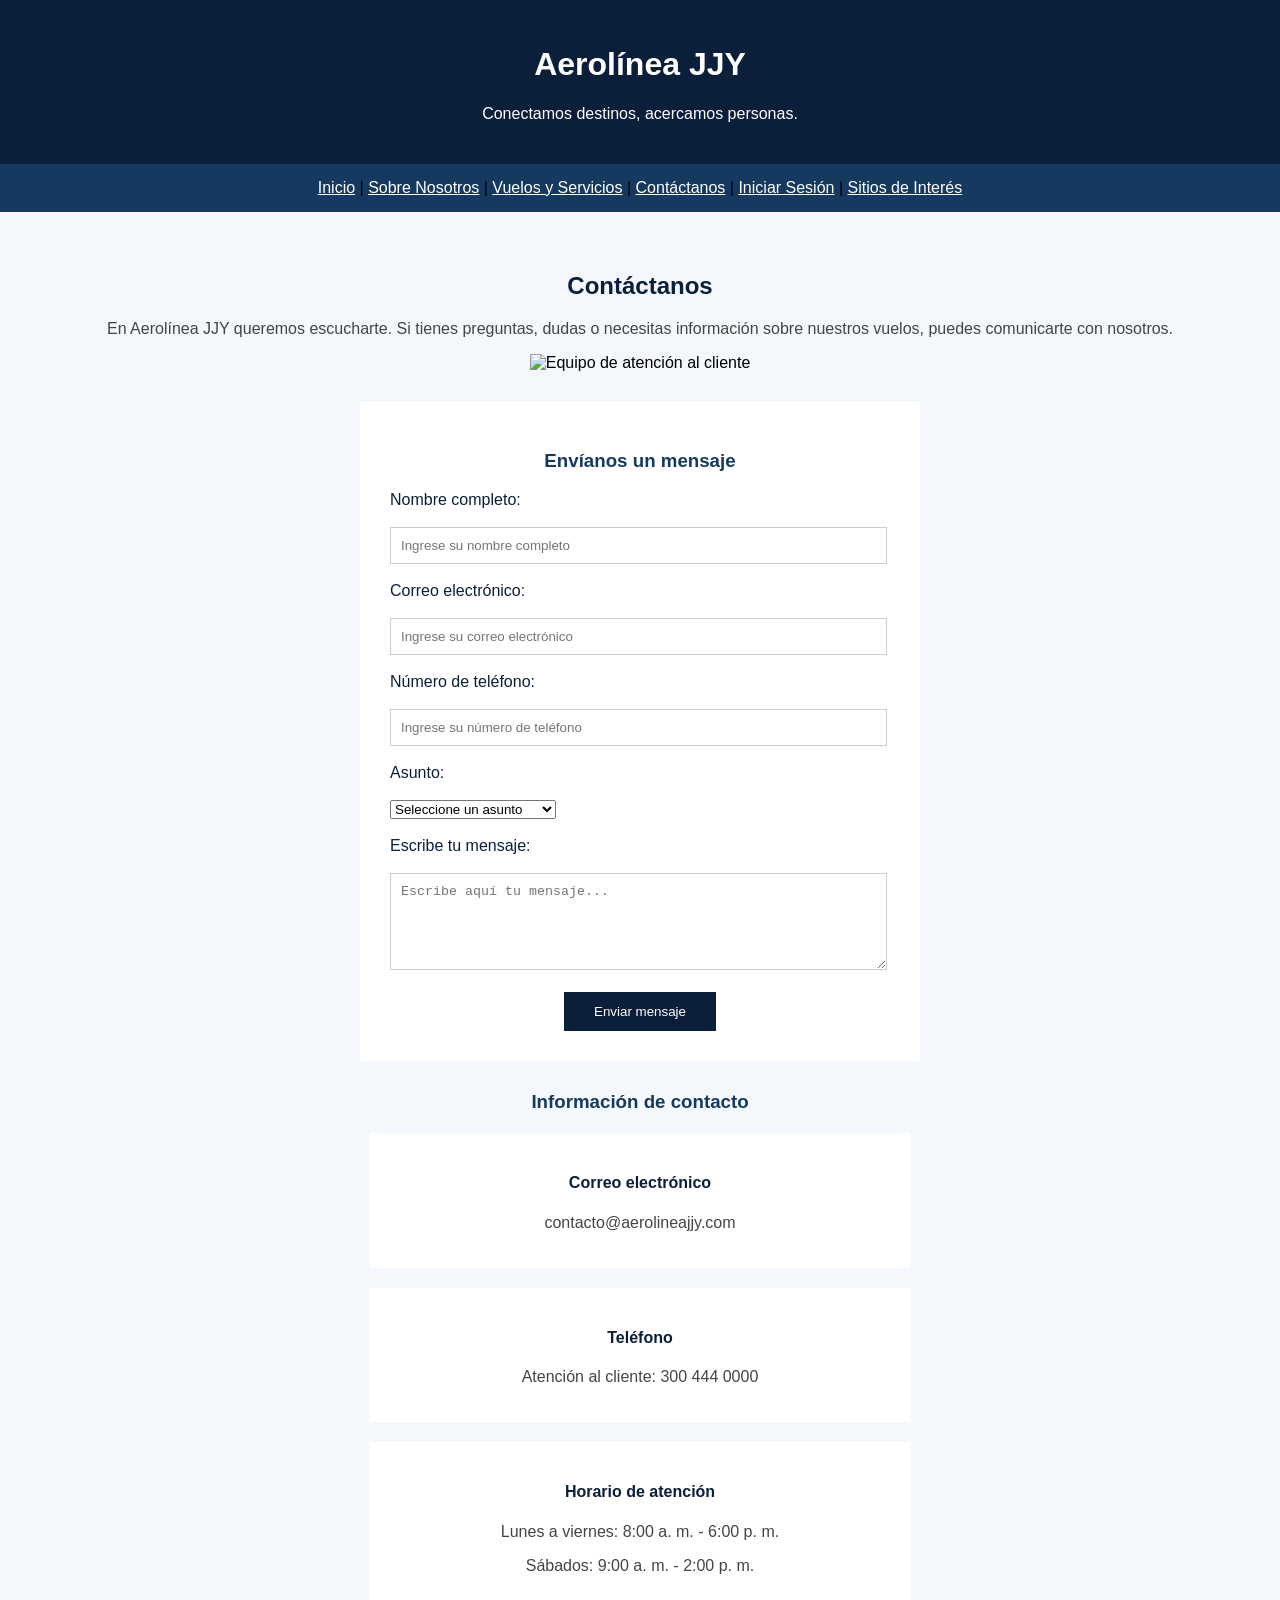
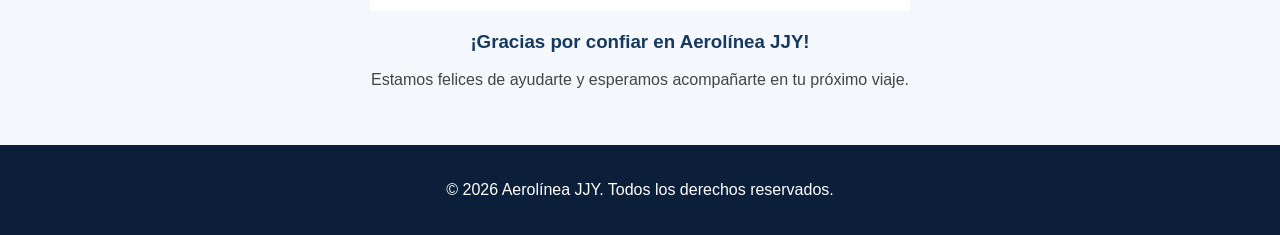
==== contacto.html @ 995bc435 "subir archivos html" ====
<!DOCTYPE html>
<html lang="es">

<head>
    <meta charset="UTF-8">
    <meta name="viewport" content="width=device-width, initial-scale=1.0">
    <title>Contáctanos - Aerolínea JJY</title>
</head>

<body style="margin: 0; font-family: Arial; background-color: #F4F7FB;">

    <!-- ENCABEZADO -->
    <header style="background-color: #0B1F3A; color: white; text-align: center; padding: 25px;">

        <h1>Aerolínea JJY</h1>
        <p>Conectamos destinos, acercamos personas.</p>

    </header>

    <!-- MENU DE NAVEGACION -->
    <nav style="background-color: #163A5F; text-align: center; padding: 15px;">

        <a href="index.html" style="color: white;">Inicio</a> |
        <a href="nosotros.html" style="color: white;">Sobre Nosotros</a> |
        <a href="servicios.html" style="color: white;">Vuelos y Servicios</a> |
        <a href="contacto.html" style="color: white;">Contáctanos</a> |
        <a href="login.html" style="color: white;">Iniciar Sesión</a> |
        <a href="sitios.html" style="color: white;">Sitios de Interés</a>

    </nav>

    <!-- CONTENIDO PRINCIPAL -->
    <main style="padding: 40px 20px; text-align: center;">

        <h2 style="color: #0B1F3A;">Contáctanos</h2>

        <p style="color: #444;">
            En Aerolínea JJY queremos escucharte.
            Si tienes preguntas, dudas o necesitas información sobre nuestros vuelos,
            puedes comunicarte con nosotros.
        </p>

        <!-- IMAGEN DE CONTACTO -->
        <section>

            <img
                src="https://assets.ibm.com/is/image/ibm/for_stock-33?dpr=on%2C1&fit=fit%2C1&wid=1536&hei=1024"
                alt="Equipo de atención al cliente"
                width="350"
            >

        </section>

        <!-- FORMULARIO DE CONTACTO -->
        <section style="background-color: white; max-width: 500px; margin: 30px auto; padding: 30px; text-align: left;">

            <h3 style="color: #163A5F; text-align: center;">
                Envíanos un mensaje
            </h3>

            <form action="#" method="post">

                <label for="nombre" style="color: #0B1F3A;">
                    Nombre completo:
                </label>

                <br><br>

                <input
                    type="text"
                    id="nombre"
                    name="nombre"
                    placeholder="Ingrese su nombre completo"
                    required
                    style="width: 95%; padding: 10px; border: 1px solid #ccc;"
                >

                <br><br>

                <label for="correo" style="color: #0B1F3A;">
                    Correo electrónico:
                </label>

                <br><br>

                <input
                    type="email"
                    id="correo"
                    name="correo"
                    placeholder="Ingrese su correo electrónico"
                    required
                    style="width: 95%; padding: 10px; border: 1px solid #ccc;"
                >

                <br><br>

                <label for="telefono" style="color: #0B1F3A;">
                    Número de teléfono:
                </label>

                <br><br>

                <input
                    type="tel"
                    id="telefono"
                    name="telefono"
                    placeholder="Ingrese su número de teléfono"
                    style="width: 95%; padding: 10px; border: 1px solid #ccc;"
                >

                <br><br>

                <label for="asunto" style="color: #0B1F3A;">
                    Asunto:
                </label>

                <br><br>

                <select id="asunto" name="asunto" required>

                    <option value="">Seleccione un asunto</option>
                    <option value="informacion">Información de vuelos</option>
                    <option value="reservas">Reservas</option>
                    <option value="equipaje">Consulta sobre equipaje</option>
                    <option value="reclamos">Quejas y reclamos</option>
                    <option value="otros">Otros</option>

                </select>

                <br><br>

                <label for="mensaje" style="color: #0B1F3A;">
                    Escribe tu mensaje:
                </label>

                <br><br>

                <textarea
                    id="mensaje"
                    name="mensaje"
                    rows="5"
                    placeholder="Escribe aquí tu mensaje..."
                    required
                    style="width: 95%; padding: 10px; border: 1px solid #ccc;"
                ></textarea>

                <br><br>

                <div style="text-align: center;">

                    <button
                        type="submit"
                        style="background-color: #0B1F3A; color: white; padding: 12px 30px; border: none; cursor: pointer;"
                    >
                        Enviar mensaje
                    </button>

                </div>

            </form>

        </section>

        <!-- INFORMACION DE CONTACTO -->
        <section>

            <h3 style="color: #163A5F;">Información de contacto</h3>

            <article style="background-color: white; max-width: 500px; margin: 20px auto; padding: 20px;">

                <h4 style="color: #0B1F3A;">Correo electrónico</h4>

                <p style="color: #444;">
                    contacto@aerolineajjy.com
                </p>

            </article>

            <article style="background-color: white; max-width: 500px; margin: 20px auto; padding: 20px;">

                <h4 style="color: #0B1F3A;">Teléfono</h4>

                <p style="color: #444;">
                    Atención al cliente: 300 444 0000
                </p>

            </article>

            <article style="background-color: white; max-width: 500px; margin: 20px auto; padding: 20px;">

                <h4 style="color: #0B1F3A;">Horario de atención</h4>

                <p style="color: #444;">
                    Lunes a viernes: 8:00 a. m. - 6:00 p. m.
                </p>

                <p style="color: #444;">
                    Sábados: 9:00 a. m. - 2:00 p. m.
                </p>

            </article>

        </section>

        <!-- DESPEDIDA -->
        <section>

            <h3 style="color: #163A5F;">
                ¡Gracias por confiar en Aerolínea JJY!
            </h3>

            <p style="color: #444;">
                Estamos felices de ayudarte y esperamos acompañarte
                en tu próximo viaje.
            </p>

        </section>

    </main>

    <!-- PIE DE PAGINA -->
    <footer style="background-color: #0B1F3A; color: white; text-align: center; padding: 20px;">

        <p>&copy; 2026 Aerolínea JJY. Todos los derechos reservados.</p>

    </footer>

</body>
</html>
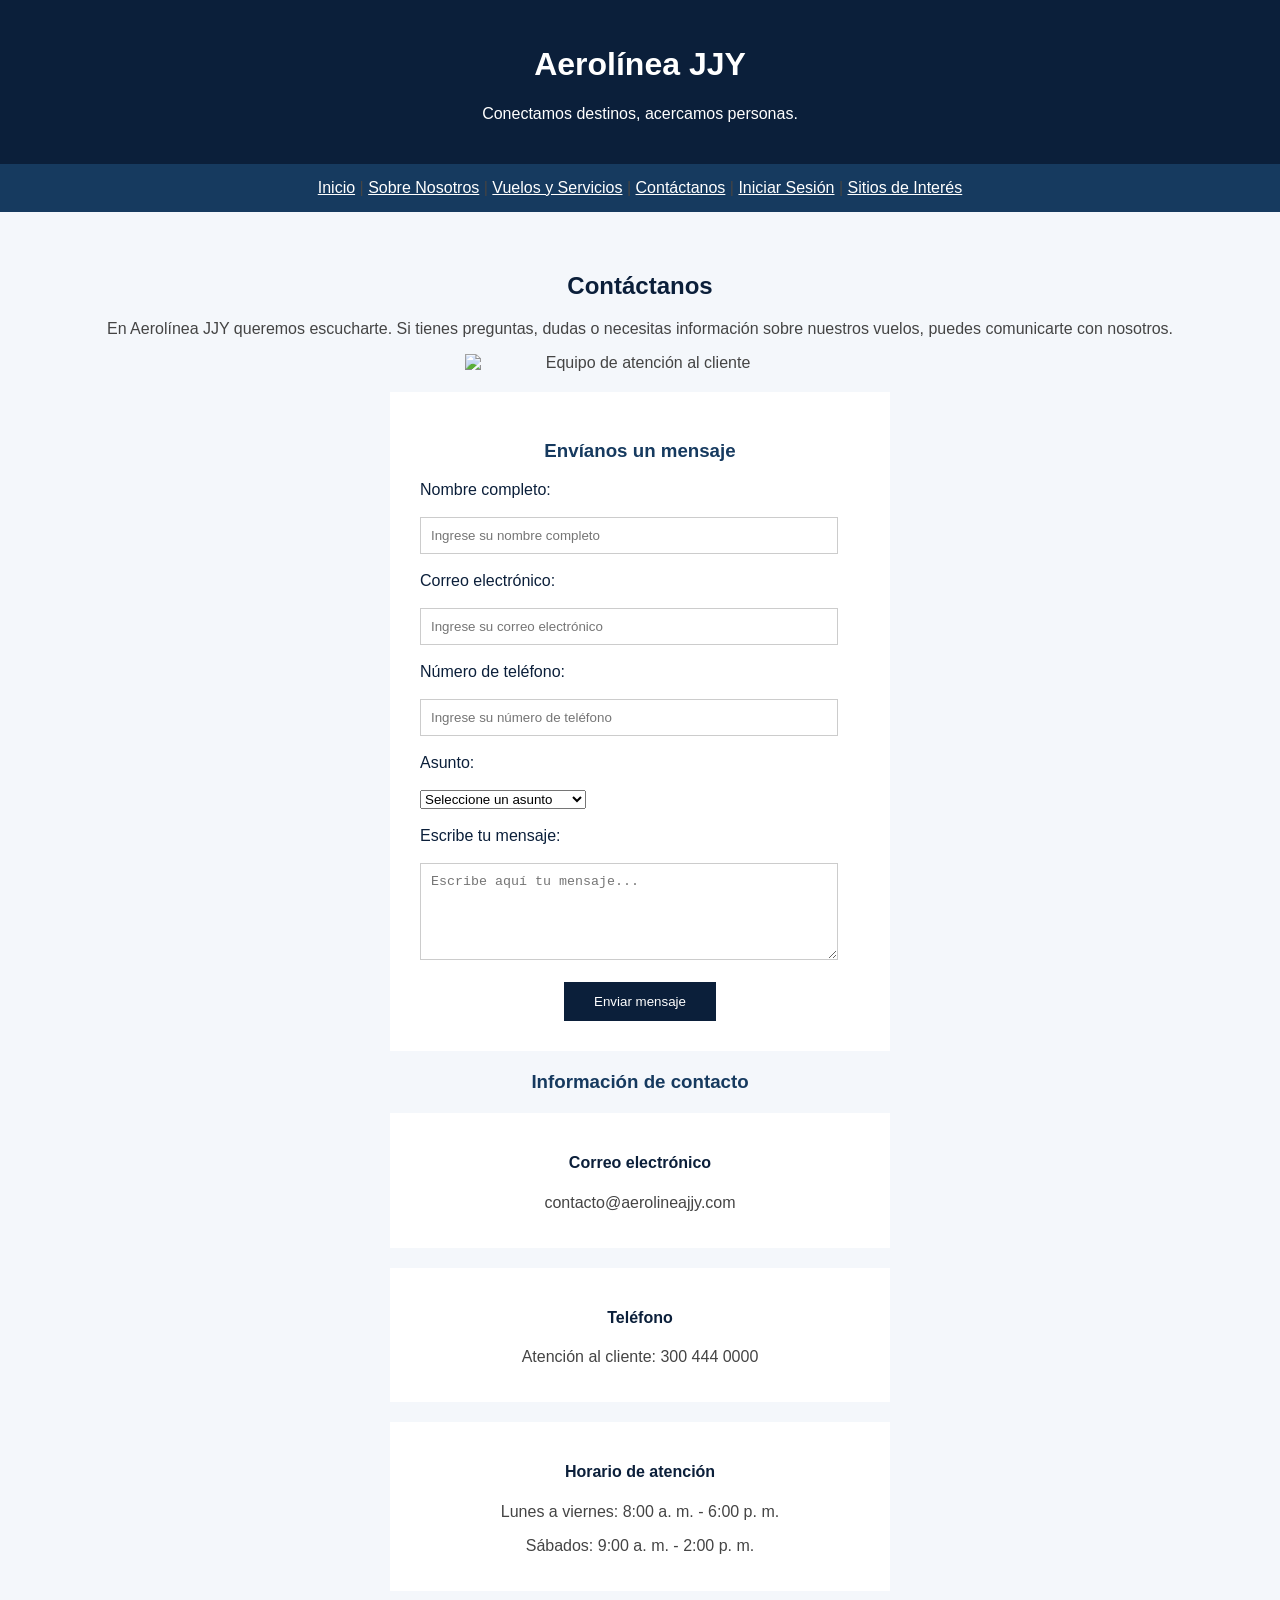
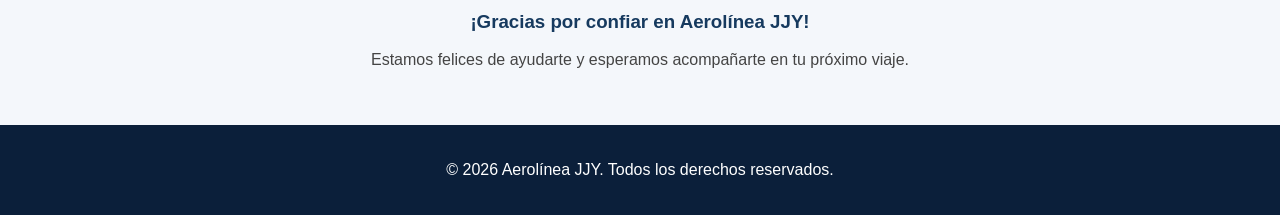
==== commit 87c05f23: "Move inline HTML styles to stylesheet Co-authored-by: Copilot <223556219+Copilot@users.noreply.githu" ====
--- a/contacto.html
+++ b/contacto.html
@@ -5,13 +5,14 @@
 <head>
     <meta charset="UTF-8">
     <meta name="viewport" content="width=device-width, initial-scale=1.0">
+    <link rel="stylesheet" href="styles.css">
     <title>Contáctanos - Aerolínea JJY</title>
 </head>
 
-<body style="margin: 0; font-family: Arial; background-color: #F4F7FB;">
+<body>
 
     <!-- ENCABEZADO -->
-    <header style="background-color: #0B1F3A; color: white; text-align: center; padding: 25px;">
+    <header class="site-header">
 
         <h1>Aerolínea JJY</h1>
         <p>Conectamos destinos, acercamos personas.</p>
@@ -19,23 +20,23 @@
     </header>
 
     <!-- MENU DE NAVEGACION -->
-    <nav style="background-color: #163A5F; text-align: center; padding: 15px;">
-
-        <a href="index.html" style="color: white;">Inicio</a> |
-        <a href="nosotros.html" style="color: white;">Sobre Nosotros</a> |
-        <a href="servicios.html" style="color: white;">Vuelos y Servicios</a> |
-        <a href="contacto.html" style="color: white;">Contáctanos</a> |
-        <a href="login.html" style="color: white;">Iniciar Sesión</a> |
-        <a href="sitios.html" style="color: white;">Sitios de Interés</a>
+    <nav class="site-nav">
+
+        <a class="nav-link" href="index.html">Inicio</a> |
+        <a class="nav-link" href="nosotros.html">Sobre Nosotros</a> |
+        <a class="nav-link" href="servicios.html">Vuelos y Servicios</a> |
+        <a class="nav-link" href="contacto.html">Contáctanos</a> |
+        <a class="nav-link" href="login.html">Iniciar Sesión</a> |
+        <a class="nav-link" href="sitios.html">Sitios de Interés</a>
 
     </nav>
 
     <!-- CONTENIDO PRINCIPAL -->
-    <main style="padding: 40px 20px; text-align: center;">
-
-        <h2 style="color: #0B1F3A;">Contáctanos</h2>
-
-        <p style="color: #444;">
+    <main class="main-centered">
+
+        <h2 class="section-title">Contáctanos</h2>
+
+        <p class="body-text">
             En Aerolínea JJY queremos escucharte.
             Si tienes preguntas, dudas o necesitas información sobre nuestros vuelos,
             puedes comunicarte con nosotros.
@@ -44,74 +45,71 @@
         <!-- IMAGEN DE CONTACTO -->
         <section>
 
-            <img
+            <img class="content-image image-350"
                 src="https://assets.ibm.com/is/image/ibm/for_stock-33?dpr=on%2C1&fit=fit%2C1&wid=1536&hei=1024"
                 alt="Equipo de atención al cliente"
-                width="350"
+
             >
 
         </section>
 
         <!-- FORMULARIO DE CONTACTO -->
-        <section style="background-color: white; max-width: 500px; margin: 30px auto; padding: 30px; text-align: left;">
-
-            <h3 style="color: #163A5F; text-align: center;">
+        <section class="form-card">
+
+            <h3 class="card-heading">
                 Envíanos un mensaje
             </h3>
 
             <form action="#" method="post">
 
-                <label for="nombre" style="color: #0B1F3A;">
+                <label class="form-label" for="nombre">
                     Nombre completo:
                 </label>
 
                 <br><br>
 
-                <input
+                <input class="form-control"
                     type="text"
                     id="nombre"
                     name="nombre"
                     placeholder="Ingrese su nombre completo"
                     required
-                    style="width: 95%; padding: 10px; border: 1px solid #ccc;"
                 >
 
                 <br><br>
 
-                <label for="correo" style="color: #0B1F3A;">
+                <label class="form-label" for="correo">
                     Correo electrónico:
                 </label>
 
                 <br><br>
 
-                <input
+                <input class="form-control"
                     type="email"
                     id="correo"
                     name="correo"
                     placeholder="Ingrese su correo electrónico"
                     required
-                    style="width: 95%; padding: 10px; border: 1px solid #ccc;"
                 >
 
                 <br><br>
 
-                <label for="telefono" style="color: #0B1F3A;">
+                <label class="form-label" for="telefono">
                     Número de teléfono:
                 </label>
 
                 <br><br>
 
-                <input
+                <input class="form-control"
                     type="tel"
                     id="telefono"
                     name="telefono"
                     placeholder="Ingrese su número de teléfono"
-                    style="width: 95%; padding: 10px; border: 1px solid #ccc;"
                 >
 
                 <br><br>
 
-                <label for="asunto" style="color: #0B1F3A;">
+                <label class="form-label" for="asunto">
                     Asunto:
                 </label>
 
@@ -130,28 +128,26 @@
 
                 <br><br>
 
-                <label for="mensaje" style="color: #0B1F3A;">
+                <label class="form-label" for="mensaje">
                     Escribe tu mensaje:
                 </label>
 
                 <br><br>
 
-                <textarea
+                <textarea class="form-control"
                     id="mensaje"
                     name="mensaje"
                     rows="5"
                     placeholder="Escribe aquí tu mensaje..."
                     required
-                    style="width: 95%; padding: 10px; border: 1px solid #ccc;"
                 ></textarea>
 
                 <br><br>
 
-                <div style="text-align: center;">
-
-                    <button
+                <div class="button-area">
+
+                    <button class="primary-button"
                         type="submit"
-                        style="background-color: #0B1F3A; color: white; padding: 12px 30px; border: none; cursor: pointer;"
                     >
                         Enviar mensaje
                     </button>
@@ -165,37 +161,37 @@
         <!-- INFORMACION DE CONTACTO -->
         <section>
 
-            <h3 style="color: #163A5F;">Información de contacto</h3>
-
-            <article style="background-color: white; max-width: 500px; margin: 20px auto; padding: 20px;">
-
-                <h4 style="color: #0B1F3A;">Correo electrónico</h4>
-
-                <p style="color: #444;">
+            <h3 class="card-heading-left">Información de contacto</h3>
+
+            <article class="article-card">
+
+                <h4 class="article-title">Correo electrónico</h4>
+
+                <p class="body-text">
                     contacto@aerolineajjy.com
                 </p>
 
             </article>
 
-            <article style="background-color: white; max-width: 500px; margin: 20px auto; padding: 20px;">
-
-                <h4 style="color: #0B1F3A;">Teléfono</h4>
-
-                <p style="color: #444;">
+            <article class="article-card">
+
+                <h4 class="article-title">Teléfono</h4>
+
+                <p class="body-text">
                     Atención al cliente: 300 444 0000
                 </p>
 
             </article>
 
-            <article style="background-color: white; max-width: 500px; margin: 20px auto; padding: 20px;">
-
-                <h4 style="color: #0B1F3A;">Horario de atención</h4>
-
-                <p style="color: #444;">
+            <article class="article-card">
+
+                <h4 class="article-title">Horario de atención</h4>
+
+                <p class="body-text">
                     Lunes a viernes: 8:00 a. m. - 6:00 p. m.
                 </p>
 
-                <p style="color: #444;">
+                <p class="body-text">
                     Sábados: 9:00 a. m. - 2:00 p. m.
                 </p>
 
@@ -206,11 +202,11 @@
         <!-- DESPEDIDA -->
         <section>
 
-            <h3 style="color: #163A5F;">
+            <h3 class="card-heading-left">
                 ¡Gracias por confiar en Aerolínea JJY!
             </h3>
 
-            <p style="color: #444;">
+            <p class="body-text">
                 Estamos felices de ayudarte y esperamos acompañarte
                 en tu próximo viaje.
             </p>
@@ -220,7 +216,7 @@
     </main>
 
     <!-- PIE DE PAGINA -->
-    <footer style="background-color: #0B1F3A; color: white; text-align: center; padding: 20px;">
+    <footer class="site-footer">
 
         <p>&copy; 2026 Aerolínea JJY. Todos los derechos reservados.</p>
 
--- a/styles.css
+++ b/styles.css
@@ -0,0 +1,181 @@
+* {
+    box-sizing: border-box;
+}
+
+body {
+    margin: 0;
+    font-family: Arial, sans-serif;
+    background-color: #F4F7FB;
+    color: #444;
+}
+
+.site-header {
+    background-color: #0B1F3A;
+    color: white;
+    text-align: center;
+    padding: 25px;
+}
+
+.site-nav {
+    background-color: #163A5F;
+    text-align: center;
+    padding: 15px;
+}
+
+.nav-link {
+    color: white;
+}
+
+.main-centered {
+    padding: 40px 20px;
+    text-align: center;
+}
+
+.main-padded {
+    padding: 30px;
+}
+
+.section-title {
+    color: #0B1F3A;
+    text-align: center;
+}
+
+.hero-title {
+    color: #0B1F3A;
+    font-size: 32px;
+}
+
+.intro-text {
+    color: #444;
+    font-size: 18px;
+}
+
+.body-text {
+    color: #444;
+}
+
+.muted-text {
+    color: #555;
+    font-size: 14px;
+}
+
+.primary-link {
+    display: inline-block;
+    background-color: #0B1F3A;
+    color: white;
+    padding: 12px 25px;
+    text-decoration: none;
+}
+
+.destinations-section {
+    text-align: center;
+    padding: 30px;
+}
+
+.card,
+.form-card,
+.article-card {
+    background-color: white;
+    margin: 20px auto;
+    padding: 20px;
+}
+
+.form-card {
+    max-width: 500px;
+    padding: 30px;
+    text-align: left;
+}
+
+.form-card-small {
+    max-width: 400px;
+}
+
+.card-heading,
+.section-heading {
+    color: #163A5F;
+    text-align: center;
+}
+
+.card-heading-left {
+    color: #163A5F;
+}
+
+.article-card {
+    max-width: 500px;
+}
+
+.card-with-margin {
+    background-color: white;
+    padding: 20px;
+    margin-bottom: 20px;
+}
+
+.wide-card {
+    background-color: white;
+    max-width: 600px;
+    margin: 30px auto;
+    padding: 30px;
+}
+
+.form-label,
+.contact-title {
+    color: #0B1F3A;
+}
+
+.form-control {
+    width: 95%;
+    padding: 10px;
+    border: 1px solid #ccc;
+}
+
+.primary-button {
+    background-color: #0B1F3A;
+    color: white;
+    padding: 12px 30px;
+    border: none;
+    cursor: pointer;
+}
+
+.button-area {
+    text-align: center;
+}
+
+.remember-label,
+.small-centered-text {
+    color: #444;
+}
+
+.small-centered-text {
+    text-align: center;
+    font-size: 14px;
+}
+
+.text-link,
+.location-link {
+    color: #163A5F;
+}
+
+.article-title {
+    color: #0B1F3A;
+}
+
+.content-image {
+    display: block;
+    margin: 15px auto;
+    max-width: 100%;
+}
+
+.image-350 {
+    width: 350px;
+}
+
+.image-300 {
+    width: 300px;
+}
+
+.site-footer {
+    background-color: #0B1F3A;
+    color: white;
+    text-align: center;
+    padding: 20px;
+}
